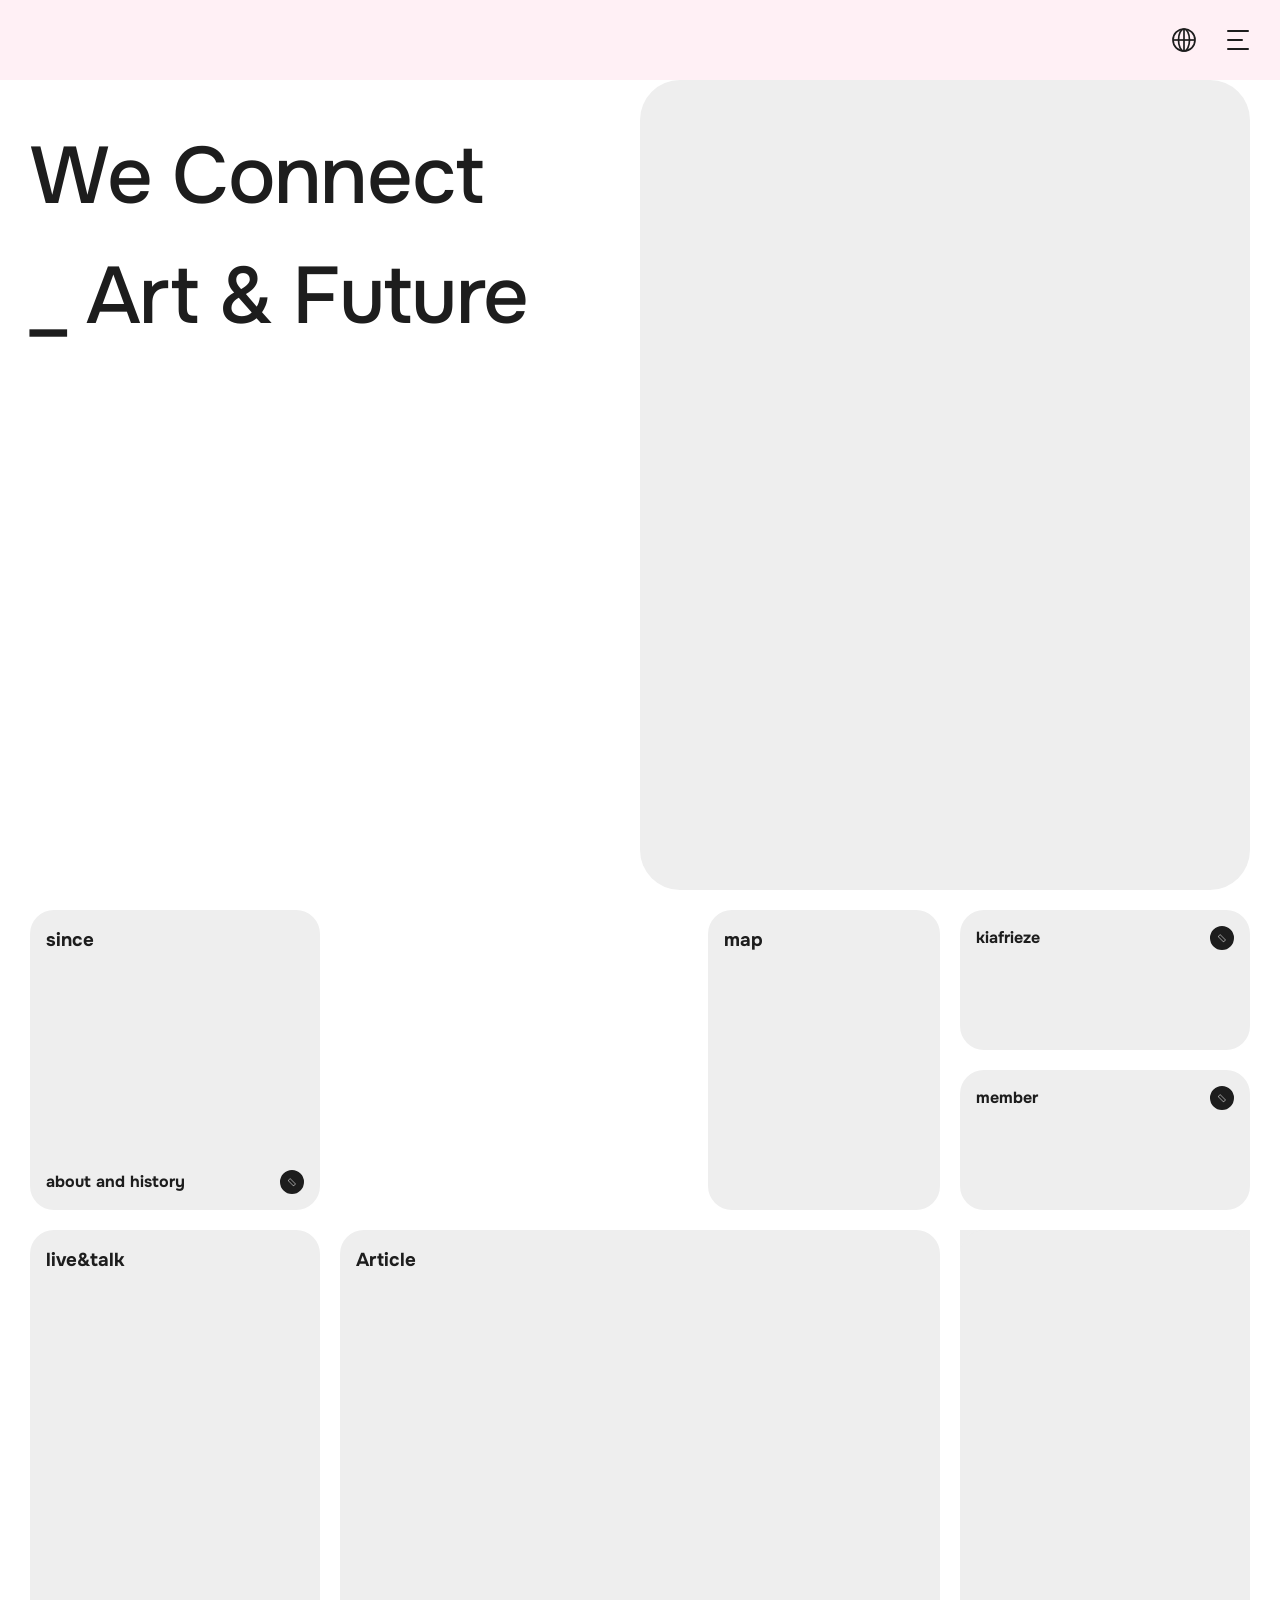
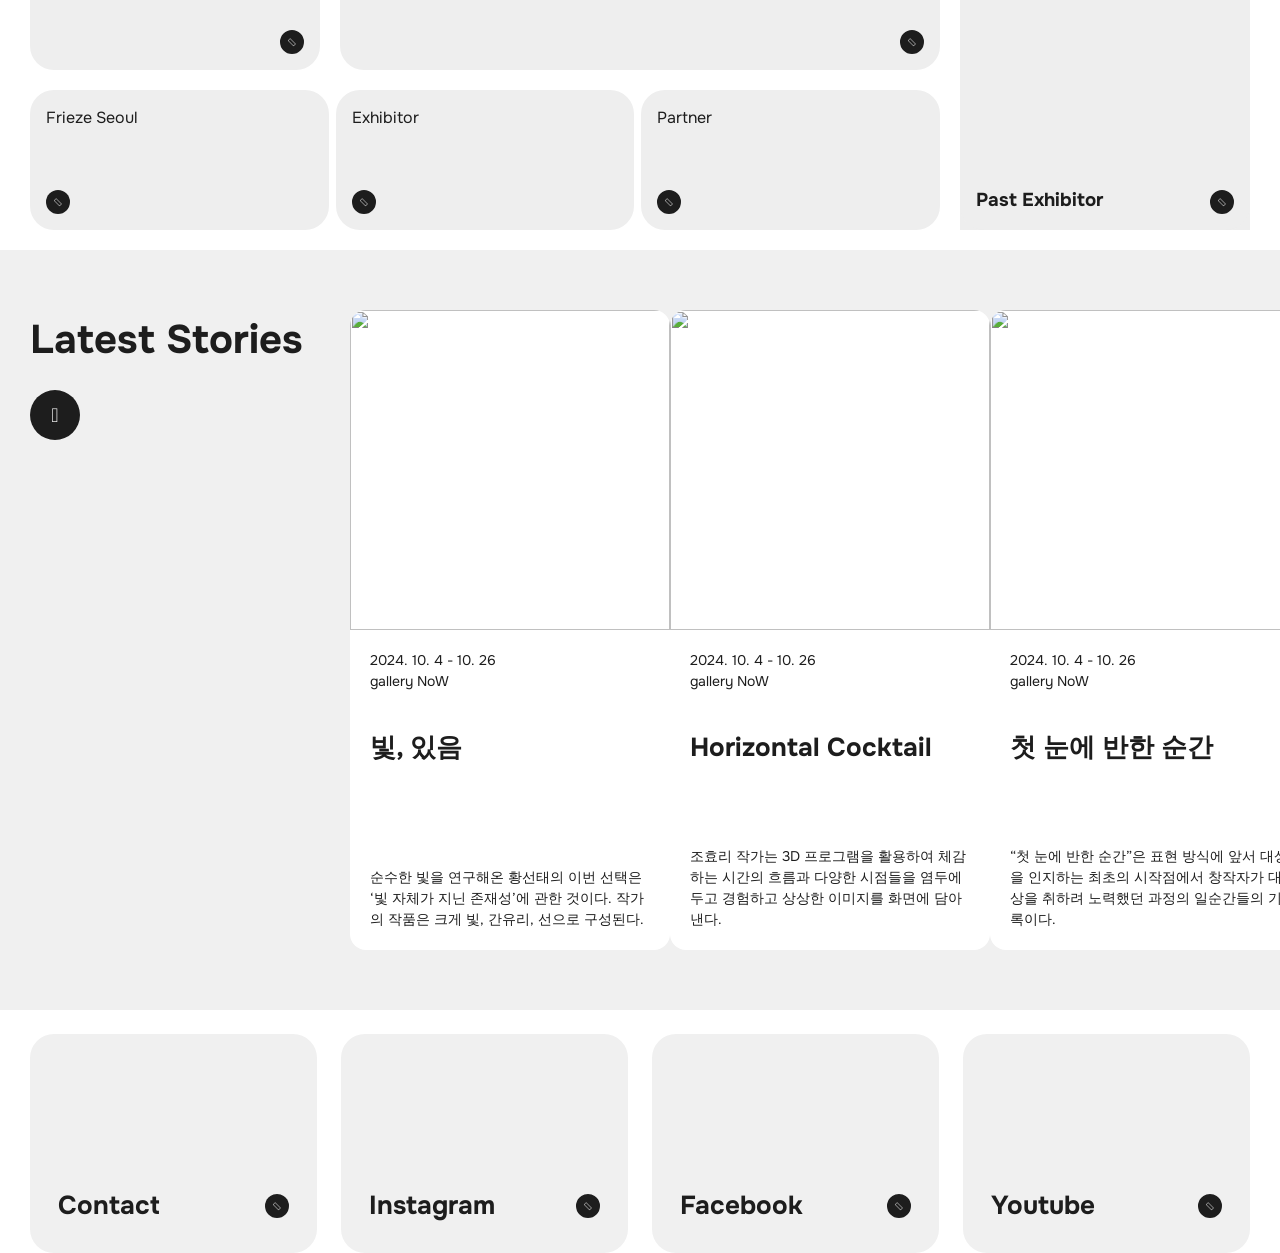
==== pages/index.html @ 9ac95ffd "base url 설정" ====
<!DOCTYPE html>
<html lang="ko">
  <head>
    <meta charset="UTF-8" />
    <meta
      name="viewport"
      content="width=device-width, initial-scale=1.0"
    />
    <title>kiaf seoul</title>
    <meta
      property="og:type"
      content="website"
    />
    <meta
      property="og:title"
      content="페이지 제목"
    />
    <meta
      property="og:description"
      content="페이지 설명"
    />
    <meta
      property="og:image"
      content="http://www.mysite.com/article/article1_featured_image.jpg"
    />
    <meta
      property="og:url"
      content="http://www.mysite.com/article/article1.html"
    />
    <meta
      name="twitter:card"
      content="summary"
    />
    <meta
      name="twitter:title"
      content="페이지 제목"
    />
    <meta
      name="twitter:description"
      content="페이지 설명"
    />
    <meta
      name="twitter:image"
      content="http://www.mysite.com/article/article1.html"
    />
    <meta
      name="twitter:domain"
      content="사이트 명"
    />
    <base href="/kiafseoul" />
    <link
      rel="shortcut icon"
      href="http://www.mysite.com/favicon.ico"
    />
    <!-- css -->
    <link
      rel="stylesheet"
      href="https://cdn.jsdelivr.net/npm/swiper@11/swiper-bundle.min.css"
    />
    <link
      href="https://fonts.googleapis.com/icon?family=Material+Icons"
      rel="stylesheet"
    />
    <link
      rel="stylesheet"
      href="https://maxst.icons8.com/vue-static/landings/line-awesome/line-awesome/1.3.0/css/line-awesome.min.css"
    />
    <link
      rel="stylesheet"
      as="style"
      crossorigin
      href="https://cdn.jsdelivr.net/gh/orioncactus/pretendard@v1.3.9/dist/web/static/pretendard.min.css"
    />
    <link
      href="https://fonts.googleapis.com/css2?family=Onest:wght@100..900&display=swap"
      rel="stylesheet"
    />
    <link
      rel="stylesheet"
      href="/resources/css/styles.css"
    />
    <!-- js -->
    <script src="https://ajax.googleapis.com/ajax/libs/jquery/3.7.1/jquery.min.js"></script>
    <script src="https://cdn.jsdelivr.net/npm/swiper@11/swiper-bundle.min.js"></script>
    <script
      defer
      src="/resources/js/ui-swiper.js"
    ></script>
    <script
      defer
      src="/resources/js/ui-pattern-script.js"
    ></script>
    <script
      defer
      src="/resources/js/include.js"
    ></script>
  </head>
  <body>
    <div id="skip-nav">
      <a href="#gnb">메뉴 바로가기</a>
      <a href="#container">본문 바로가기</a>
    </div>
    <div id="wrap">
      <header id="header">
        <div class="inner">
          <h1 id="logo">
            <a href="#">
              <span class="blind">키아프서울</span>
            </a>
          </h1>
          <div class="util">
            <button class="lang">
              <span class="blind">영어로 보기</span>
              <svg
                xmlns="http://www.w3.org/2000/svg"
                viewBox="0 0 24 24"
                width="24"
                height="24"
              >
                <g transform="rotate(-90, 12, 12)">
                  <circle
                    cx="12"
                    cy="12"
                    r="11"
                    stroke-width="1.7"
                    fill="none"
                  />
                  <line
                    x1="1"
                    y1="12"
                    x2="23"
                    y2="12"
                    stroke-width="1.7"
                  />
                  <ellipse
                    cx="12"
                    cy="12"
                    rx="11"
                    ry="5.5"
                    stroke-width="1.7"
                    fill="none"
                  />
                  <line
                    x1="12"
                    y1="1"
                    x2="12"
                    y2="23"
                    stroke-width="1.7"
                  />
                </g>
              </svg>
            </button>
            <button class="all-menu">
              <span class="blind">전체메뉴</span>
              <svg
                xmlns="http://www.w3.org/2000/svg"
                width="24"
                height="24"
                viewBox="0 0 24 24"
                fill="none"
                stroke-width="2"
                stroke-linecap="round"
                stroke-linejoin="round"
              >
                <line
                  x1="2"
                  y1="3"
                  x2="22"
                  y2="3"
                ></line>
                <line
                  x1="2"
                  y1="12"
                  x2="16"
                  y2="12"
                ></line>
                <line
                  x1="2"
                  y1="21"
                  x2="22"
                  y2="21"
                ></line>
              </svg>
            </button>
          </div>
        </div>
        <!-- active 추가시 활성화 -->
        <nav
          id="nav-all"
          class=""
        >
          <h2 class="nav-all__tit">Menu</h2>
          <ul class="gnb">
            <li><a href="#">About</a></li>
            <li><a href="#">Insights</a></li>
            <li><a href="#">Archive</a></li>
            <li><a href="#">Partnes</a></li>
            <li><a href="#">News</a></li>
            <li><a href="#">Contact</a></li>
          </ul>
          <button class="btn-close">
            <span class="blind">메뉴닫기</span>
            <svg
              xmlns="http://www.w3.org/2000/svg"
              width="24"
              height="24"
              viewBox="0 0 24 24"
            >
              <line
                x1="2"
                y1="2"
                x2="22"
                y2="22"
                stroke="black"
                stroke-width="2"
                stroke-linecap="round"
                stroke-linejoin="round"
              />
              <line
                x1="22"
                y1="2"
                x2="2"
                y2="22"
                stroke="black"
                stroke-width="2"
                stroke-linecap="round"
                stroke-linejoin="round"
              />
            </svg>
          </button>
        </nav>
      </header>
      <div class="intro">
        <div class="inner">
          <div class="intro__txt">
            <p class="">We Connect</p>
            <p class="">_ Art & Future</p>
          </div>
          <div class="intro__vid"></div>
        </div>
      </div>
      <main id="container">
        <div class="sec-card">
          <div class="inner">
            <div class="card__area">
              <div class="card__item since">
                <a href="#">
                  <h3>since</h3>
                  <div class="txt-box">
                    <strong class="title">about and history</strong>
                    <span class="btn-goto"><span class="blind">새창열림</span></span>
                  </div></a
                >
              </div>
              <div class="card__item news">
                <a href="#">
                  <h3>news</h3>
                  <strong>아트페어의 의미있는 움직임</strong>
                </a>
              </div>
              <div class="wrapper-link">
                <div class="card__item map">
                  <h3>map</h3>
                </div>
                <a
                  href="#"
                  class="card__item kiafrieze"
                  ><div class="icon-box"></div>
                  <div class="txt-box">
                    <strong class="title">kiafrieze</strong>
                    <span class="btn-goto"><span class="blind">새창열림</span></span>
                  </div></a
                >
                <a
                  href="#"
                  class="card__item membership"
                  ><div class="icon-box"></div>
                  <div class="txt-box">
                    <strong class="title">member</strong>
                    <span class="btn-goto"><span class="blind">새창열림</span></span>
                  </div></a
                >
              </div>

              <div class="card__item livetalk">
                <a href="#">
                  <h3 class="head">live&talk</h3>
                  <span class="btn-goto"><span class="blind">바로가기</span></span>
                </a>
              </div>
              <div class="card__item article">
                <a href="#">
                  <h3 class="head">Article</h3>
                  <span class="btn-goto"><span class="blind">바로가기</span></span>
                </a>
              </div>

              <div class="wrapper-acco">
                <div class="card__item acco01">
                  <a href="#">
                    <h3 class="head">Past Exhibitor</h3>
                    <span class="btn-goto"><span class="blind">바로가기</span></span>
                  </a>
                </div>
                <div class="card__item acco02">
                  <a href="#">
                    <h3 class="head">Special Exhibition</h3>
                    <span class="btn-goto"><span class="blind">바로가기</span></span>
                  </a>
                </div>
                <div class="card__item acco03">
                  <a href="#">
                    <h3 class="head">Program</h3>
                    <span class="btn-goto"><span class="blind">바로가기</span></span>
                  </a>
                </div>
              </div>
              <div class="wrapper-goto">
                <a
                  href="#"
                  class="card__item frieze"
                >
                  <div class="icon-box"></div>
                  <div class="txt-box">
                    <strong class="title">Frieze Seoul</strong>
                    <span class="btn-goto"><span class="blind">새창열림</span></span>
                  </div>
                </a>
                <a
                  href="#"
                  class="card__item exhibitor"
                >
                  <div class="icon-box"></div>
                  <div class="txt-box">
                    <strong class="title">Exhibitor</strong>
                    <span class="btn-goto"><span class="blind">새창열림</span></span>
                  </div>
                </a>
                <a
                  href="#"
                  class="card__item partner"
                >
                  <div class="icon-box"></div>
                  <div class="txt-box">
                    <strong class="title">Partner</strong>
                    <span class="btn-goto"><span class="blind">새창열림</span></span>
                  </div>
                </a>
              </div>
            </div>
          </div>
        </div>

        <div class="sec-slide">
          <div class="inner">
            <div class="inner-slide">
              <div class="sec-slide__tit">
                <h2 class="title">Latest Stories</h2>
                <a
                  href="#"
                  class="btn-more"
                  ><span class="blind">더보기</span></a
                >
              </div>
              <div class="sec-slide__cont">
                <div class="swiper slide-studio">
                  <div class="swiper-wrapper">
                    <!-- 슬라이드 1 -->
                    <div class="swiper-slide cont-item">
                      <a href="#">
                        <div class="image-box">
                          <img
                            src="https://static-edge.kiaf.org/web/2024/09/27101818/7.-%EB%AE%8C-%EC%8A%B5%EA%B4%80%EC%A0%81-%EC%97%B4%EC%A0%95.jpg"
                            alt=""
                          />
                        </div>
                        <div class="txt-box">
                          <span class="date">2024. 10. 4 - 10. 26</span>
                          <span class="place">gallery NoW</span>
                          <strong class="title">빛, 있음</strong>
                          <p class="desc">순수한 빛을 연구해온 황선태의 이번 선택은 ‘빛 자체가 지닌 존재성’에 관한 것이다. 작가의 작품은 크게 빛, 간유리, 선으로 구성된다.</p>
                        </div>
                      </a>
                    </div>
                    <!-- 슬라이드 2 -->
                    <div class="swiper-slide cont-item">
                      <a href="#">
                        <div class="image-box">
                          <img
                            src="https://static-edge.kiaf.org/web/2024/09/27110320/Gravity_acrylic-on-canvas_160%C3%97160%E3%8E%9D_2024.jpg"
                            alt=""
                          />
                        </div>
                        <div class="txt-box">
                          <span class="date">2024. 10. 4 - 10. 26</span>
                          <span class="place">gallery NoW</span>
                          <strong class="title">Horizontal Cocktail</strong>
                          <p class="desc">조효리 작가는 3D 프로그램을 활용하여 체감하는 시간의 흐름과 다양한 시점들을 염두에 두고 경험하고 상상한 이미지를 화면에 담아낸다.</p>
                        </div>
                      </a>
                    </div>
                    <!-- 슬라이드 3 -->
                    <div class="swiper-slide cont-item">
                      <a href="#">
                        <div class="image-box">
                          <img
                            src="https://static-edge.kiaf.org/web/2024/09/27111345/%EA%B9%80%ED%9D%AC%EC%97%B0-%EC%98%A4%EB%91%90%EB%A7%89-60.5x60.5%E3%8E%9D-acrylic-on-linen-2024.jpg"
                            alt=""
                          />
                        </div>
                        <div class="txt-box">
                          <span class="date">2024. 10. 4 - 10. 26</span>
                          <span class="place">gallery NoW</span>
                          <strong class="title">첫 눈에 반한 순간</strong>
                          <p class="desc">“첫 눈에 반한 순간”은 표현 방식에 앞서 대상을 인지하는 최초의 시작점에서 창작자가 대상을 취하려 노력했던 과정의 일순간들의 기록이다.</p>
                        </div>
                      </a>
                    </div>
                    <!-- 슬라이드 4 -->
                    <div class="swiper-slide cont-item">
                      <a href="#">
                        <div class="image-box">
                          <img
                            src="https://static-edge.kiaf.org/web/2024/09/24162943/ASLSP-7.jpg"
                            alt=""
                          />
                        </div>
                        <div class="txt-box">
                          <span class="date">2024. 9. 14 - 11. 23</span>
                          <span class="place">Peres Projects Berlin</span>
                          <strong class="title">최대한 느리게</strong>
                          <p class="desc">브렌트 웨든의 《최대한 느리게》는 이 음악적 코드를 양모, 면, 아크릴 실로 변환해 거대한 기하학적 추상화를 직조해 낸다.</p>
                        </div>
                      </a>
                    </div>
                    <!-- 슬라이드 5 -->
                    <div class="swiper-slide cont-item">
                      <a href="#">
                        <div class="image-box">
                          <img
                            src="https://static-edge.kiaf.org/web/2024/07/30170701/somewhere-6.jpg"
                            alt=""
                          />
                        </div>
                        <div class="txt-box">
                          <span class="date">2024. 10. 4 - 10. 26</span>
                          <span class="place">gallery NoW</span>
                          <strong class="title">빛, 있음</strong>
                          <p class="desc">순수한 빛을 연구해온 황선태의 이번 선택은 ‘빛 자체가 지닌 존재성’에 관한 것이다. 작가의 작품은 크게 빛, 간유리, 선으로 구성된다.</p>
                        </div>
                      </a>
                    </div>
                    <div class="swiper-slide cont-item">
                      <a href="#">
                        <div class="image-box">
                          <img
                            src="https://static-edge.kiaf.org/web/2024/07/30170701/somewhere-6.jpg"
                            alt=""
                          />
                        </div>
                        <div class="txt-box">
                          <span class="date">2024. 10. 4 - 10. 26</span>
                          <span class="place">gallery NoW</span>
                          <strong class="title">빛, 있음</strong>
                          <p class="desc">순수한 빛을 연구해온 황선태의 이번 선택은 ‘빛 자체가 지닌 존재성’에 관한 것이다. 작가의 작품은 크게 빛, 간유리, 선으로 구성된다.</p>
                        </div>
                      </a>
                    </div>
                    <div class="swiper-slide cont-item">
                      <a href="#">
                        <div class="image-box">
                          <img
                            src="https://static-edge.kiaf.org/web/2024/07/30170701/somewhere-6.jpg"
                            alt=""
                          />
                        </div>
                        <div class="txt-box">
                          <span class="date">2024. 10. 4 - 10. 26</span>
                          <span class="place">gallery NoW</span>
                          <strong class="title">빛, 있음</strong>
                          <p class="desc">순수한 빛을 연구해온 황선태의 이번 선택은 ‘빛 자체가 지닌 존재성’에 관한 것이다. 작가의 작품은 크게 빛, 간유리, 선으로 구성된다.</p>
                        </div>
                      </a>
                    </div>
                  </div>
                </div>
              </div>
            </div>
          </div>
        </div>

        <div class="sec-goto">
          <div class="inner">
            <ul class="sec-goto__list">
              <li>
                <a href="#">
                  <div class="icon-box"></div>
                  <div class="txt-box">
                    <strong class="title">contact</strong>
                    <span class="btn-goto"><span class="blind">메일 새창열림</span></span>
                  </div>
                </a>
              </li>
              <li>
                <a href="#">
                  <div class="icon-box"></div>
                  <div class="txt-box">
                    <strong class="title">instagram</strong>
                    <span class="btn-goto"><span class="blind">인스타그램 새창열림</span></span>
                  </div>
                </a>
              </li>
              <li>
                <a href="#">
                  <div class="icon-box"></div>
                  <div class="txt-box">
                    <strong class="title">facebook</strong>
                    <span class="btn-goto"><span class="blind">페이스북 새창열림</span></span>
                  </div>
                </a>
              </li>
              <li>
                <a href="#">
                  <div class="icon-box"></div>
                  <div class="txt-box">
                    <strong class="title">youtube</strong>
                    <span class="btn-goto"><span class="blind">유튜브 새창열림</span></span>
                  </div>
                </a>
              </li>
            </ul>
          </div>
        </div>
      </main>

      <footer
        id="footer"
        include-html="./layout/footer.html"
      ></footer>
    </div>
  </body>
</html>
---- resources/css/styles.css ----
@charset "UTF-8";
/* 한글에만 Pretendard 적용 */
@font-face {
  font-family: "Pretendard-Regular";
  src: url("https://fastly.jsdelivr.net/gh/Project-Noonnu/noonfonts_2107@1.1/Pretendard-Regular.woff") format("woff");
  font-weight: 400;
  font-style: normal;
  unicode-range: U+AC00-D7AF;
}
/* reset */
body,
div,
dl,
dt,
dd,
ul,
ol,
li,
h1,
h2,
h3,
h4,
h5,
h6,
pre,
code,
form,
fieldset,
legend,
textarea,
p,
blockquote,
th,
td,
input,
select,
button,
* {
  margin: 0;
  padding: 0;
  box-sizing: border-box;
}

fieldset,
img {
  border: 0 none;
}

dl,
ul,
ol,
menu,
li {
  list-style: none;
}

blockquote,
q {
  quotes: none;
}

blockquote:before, blockquote:after {
  content: "";
  content: none;
}

q:before, q:after {
  content: "";
  content: none;
}

input,
select,
textarea {
  font-size: 100%;
  vertical-align: middle;
}

button {
  font-size: 100%;
  vertical-align: middle;
  border: 0 none;
  background-color: transparent;
  cursor: pointer;
}

table {
  border-collapse: collapse;
  border-spacing: 0;
}

body {
  -webkit-text-size-adjust: none;
}

/* 뷰표트 변환시 폰트크기 자동확대 방지 */
input[type=text], input[type=password], input[type=submit], input[type=search] {
  -webkit-appearance: none;
     -moz-appearance: none;
          appearance: none;
  border-radius: 0;
}
input:checked[type=checkbox] {
  background-color: #e4e4e4;
  -webkit-appearance: checkbox;
     -moz-appearance: checkbox;
          appearance: checkbox;
}

button {
  -webkit-appearance: button;
     -moz-appearance: button;
          appearance: button;
  border-radius: 0;
}

input[type=button], input[type=submit], input[type=reset], input[type=file] {
  -webkit-appearance: button;
     -moz-appearance: button;
          appearance: button;
  border-radius: 0;
}
input[type=search]::-webkit-search-cancel-button {
  -webkit-appearance: none;
          appearance: none;
}

/* 기본 폰트 설정 */
/* mobile */
html {
  font-size: 62.5%;
}

body {
  font-size: 1.6rem;
  line-height: 1.5;
  font-family: "Onest", "Pretendard", sans-serif;
  color: #1d1d1d;
  font-weight: 400;
}

a {
  color: #1d1d1d;
  text-decoration: none;
}
a:active, a:hover {
  text-decoration: none;
}

@media screen and (min-width: 1280px) {
  a {
    color: #1d1d1d;
    text-decoration: none;
  }
  a:active, a:hover {
    text-decoration: underline;
  }
}
address,
caption,
cite,
code,
dfn,
em,
var {
  font-style: normal;
  font-weight: normal;
}

hr {
  display: none;
}

input[type=password] {
  font-family: "Malgun Gothic";
}

/* 웹폰트 사용시 점이 안보임 - 기본 폰트 사용  */
/* skipnavigation */
#u-skip {
  position: relative;
  z-index: 3000;
}
#u-skip a {
  position: absolute;
  top: -35px;
  left: 0;
  right: 0;
  display: inline-block;
  padding: 7px 10px 5px;
  background: #1d1d1d;
  color: #fff;
  text-decoration: none;
  text-align: center;
  opacity: 0;
}
#u-skip a:focus {
  top: 0;
  opacity: 1;
  z-index: 1000;
}

/* 이미지 스프라이트 */
.img-g {
  display: inline-block;
  overflow: hidden;
  background: url(../../images/comm/img-comm.png) no-repeat;
  vertical-align: top;
}

/* 이미지 */
/* global */
.ir-pm {
  display: block;
  overflow: hidden;
  font-size: 0px;
  line-height: 0;
  text-indent: -9999px;
}

/* 사용된 이미지내 의미있는 텍스트의 대체텍스트를 제공할때 */
.ir-wa {
  display: block;
  overflow: hidden;
  position: relative;
  z-index: -10;
  width: 100%;
  height: 100%;
}

/* 중요한 이미지 대체텍스트로 이미지off시에도 대체 텍스트를 보여주고자 할때 */
.blind,
caption,
legend {
  position: absolute;
  clip: rect(0 0 0 0);
  width: 1px;
  height: 1px;
  margin: -1px;
  overflow: hidden;
}

/* 대체텍스트가 아닌 접근성을 위한 숨김텍스트를 제공할때 */
.f_l {
  float: left;
}

.f_r {
  float: right;
}

.show {
  display: block;
}

.hide {
  display: none;
}

.tbl {
  border-collapse: collapse;
  border-spacing: 0;
}

/* 테이블 초기화 */
.clearfix {
  display: block;
  overflow: visible;
  width: auto;
  clear: both;
  zoom: 1;
}
.clearfix:after {
  display: block;
  visibility: hidden;
  height: 0;
  font-size: 0;
  clear: both;
  content: "";
}

#skip-nav {
  position: fixed;
  top: 0;
  left: 0;
  z-index: 10000;
  width: 100%;
  text-align: center;
  background-color: #1d1d1d;
}
#skip-nav a:not(:focus) {
  position: absolute !important;
  width: 1px !important;
  height: 1px !important;
  padding: 0 !important;
  margin: -1px !important;
  overflow: hidden !important;
  clip: rect(0, 0, 0, 0) !important;
  white-space: nowrap !important;
  border: 0 !important;
}
#skip-nav a:focus {
  display: flex;
  align-items: center;
  justify-content: center;
  flex-direction: row;
  outline-offset: -0.4rem;
  outline: 2px solid #246beb;
  font-size: 1.5rem;
  color: #fff;
  width: 100%;
  height: 3.2rem;
  margin: 0 auto;
  text-align: center;
}
#skip-nav.type1 {
  background-color: #fff;
}
#skip-nav.type1 a:focus {
  color: #1d1d1d;
}

.inner {
  position: relative;
  width: 100%;
  max-width: 1772px;
  margin: 0 auto;
  padding: 0 20px;
}
@media (min-width: 600px) {
  .inner {
    padding: 0 30px;
  }
}

#header {
  position: relative;
  background-color: lavenderblush;
  z-index: 1000;
}
#header .inner {
  display: flex;
  justify-content: space-between;
  align-items: center;
  height: 72px;
}
@media (min-width: 1024px) {
  #header .inner {
    height: 80px;
  }
}
#header #logo a {
  display: block;
  width: 123px;
  height: 26px;
  background: url(/resources/images/pattern/common/kiafseoul_header_logo.png) no-repeat 0 0/contain;
}
#header .util {
  display: flex;
  gap: 20px;
}
@media (min-width: 600px) {
  #header .util {
    gap: 30px;
  }
}
#header .util .lang,
#header .util .all-menu {
  width: 24px;
  height: 24px;
}
#header .util .lang svg,
#header .util .all-menu svg {
  stroke: #1d1d1d;
}

#nav-all {
  position: fixed;
  top: 0;
  left: 100%;
  padding: 0 20px;
  width: 100%;
  height: 100%;
  background-color: #fff;
  transition: all 0.3s;
}
#nav-all.active {
  display: block;
  left: 0;
}
#nav-all .nav-all__tit {
  font-size: 3.2rem;
  font-weight: 400;
  padding: 12px 0;
}
#nav-all .gnb {
  display: flex;
  flex-direction: column;
  gap: 20px;
  padding-top: 30px;
}
#nav-all .gnb a {
  display: block;
  font-size: 3rem;
  font-weight: 600;
}
#nav-all .btn-close {
  position: absolute;
  top: 23px;
  right: 20px;
}

.intro {
  height: 90vh;
}
.intro .inner {
  height: 90vh;
  display: flex;
  flex-direction: column;
  justify-content: space-between;
}
@media (min-width: 1024px) {
  .intro .inner {
    flex-direction: row;
  }
}
.intro__txt {
  padding: 36px 0;
  font-size: 4.8rem;
  letter-spacing: -1.6px;
  font-weight: 500;
}
@media (min-width: 600px) {
  .intro__txt {
    font-size: 7rem;
  }
}
@media (min-width: 1024px) {
  .intro__txt {
    font-size: 8rem;
  }
}
.intro__vid {
  background-color: #eee;
  height: 100%;
  align-items: stretch;
  border-radius: 10px;
}
@media (min-width: 600px) and (max-width: 1023px) {
  .intro__vid {
    border-radius: 20px;
  }
}
@media (min-width: 1024px) {
  .intro__vid {
    height: 100%;
    width: 50%;
    border-radius: 40px;
  }
}

.sec-slide {
  overflow: hidden;
  background-color: #f0f0f0;
}
@media (min-width: 1024px) {
  .sec-slide .inner {
    display: flex;
    padding-right: 0;
  }
}
.sec-slide .inner-slide {
  display: flex;
  flex-direction: column-reverse;
  padding: 60px 0;
}
@media (min-width: 1024px) {
  .sec-slide .inner-slide {
    overflow: hidden;
    flex-direction: row;
  }
}
.sec-slide .sec-slide__tit {
  display: flex;
  justify-content: space-between;
  align-items: center;
  padding-top: 40px;
}
@media (min-width: 600px) and (max-width: 1023px) {
  .sec-slide .sec-slide__tit {
    justify-content: flex-start;
    gap: 24px;
  }
}
@media (min-width: 1024px) {
  .sec-slide .sec-slide__tit {
    padding-top: 0;
    background-color: #f0f0f0;
    flex-direction: column;
    justify-content: flex-start;
    align-items: flex-start;
    z-index: 10;
  }
  .sec-slide .sec-slide__tit .title {
    width: 320px;
  }
}
.sec-slide .sec-slide__tit .title {
  font-size: 3rem;
}
@media (min-width: 600px) {
  .sec-slide .sec-slide__tit .title {
    font-size: 3.6rem;
  }
}
@media (min-width: 1024px) {
  .sec-slide .sec-slide__tit .title {
    font-size: 4rem;
  }
}
.sec-slide .sec-slide__tit .btn-more::after {
  display: flex;
  align-items: center;
  justify-content: center;
  content: "\f061";
  font-family: "Line Awesome Free";
  font-weight: 900;
  color: #fff;
  width: 40px;
  height: 40px;
  background-color: #1d1d1d;
  border-radius: 50%;
  font-size: 2rem;
}
@media (min-width: 1024px) {
  .sec-slide .sec-slide__tit .btn-more::after {
    margin-top: 20px;
    width: 50px;
    height: 50px;
  }
}
.sec-slide .cont-item {
  overflow: hidden;
  border-radius: 16px;
}
.sec-slide .cont-item .image-box,
.sec-slide .cont-item .txt-box {
  height: 300px;
}
@media (min-width: 1024px) {
  .sec-slide .cont-item .image-box,
  .sec-slide .cont-item .txt-box {
    height: 320px;
  }
}
.sec-slide .cont-item .txt-box {
  padding: 20px;
  text-align: left;
  display: flex;
  flex-direction: column;
}
.sec-slide .cont-item .txt-box .date,
.sec-slide .cont-item .txt-box .place,
.sec-slide .cont-item .txt-box .desc {
  font-size: 1.3rem;
}
@media (min-width: 1024px) {
  .sec-slide .cont-item .txt-box .date,
  .sec-slide .cont-item .txt-box .place,
  .sec-slide .cont-item .txt-box .desc {
    font-size: 1.4rem;
  }
}
.sec-slide .cont-item .txt-box .title {
  font-size: 2.6rem;
  margin-top: 36px;
}
.sec-slide .cont-item .txt-box .desc {
  margin-top: auto;
}
.sec-slide .cont-item .image-box {
  overflow: hidden;
}
.sec-slide .cont-item .image-box img {
  transition: all 0.3s;
}
.sec-slide .cont-item > a:hover .image-box img {
  transform: scale(1.1);
}

.sec-goto {
  margin-top: 24px;
}
.sec-goto .icon-box {
  width: 46px;
  height: 46px;
  background: url(../../../resources/images/pattern/common/icon_contact.svg) no-repeat 0 0/contain;
}
@media (min-width: 1024px) {
  .sec-goto .icon-box {
    width: 64px;
    height: 64px;
  }
}
.sec-goto .icon-box {
  display: none;
}
@media (min-width: 600px) {
  .sec-goto .icon-box {
    display: block;
  }
}
.sec-goto__list {
  display: flex;
  flex-wrap: wrap;
  gap: 12px;
}
@media (min-width: 600px) {
  .sec-goto__list {
    flex-wrap: nowrap;
    gap: 12px;
  }
}
@media (min-width: 1024px) {
  .sec-goto__list {
    gap: 24px;
  }
}
.sec-goto__list li {
  flex-basis: calc(50% - 6px);
  background-color: #f0f0f0;
  border-radius: 12px;
}
@media (min-width: 600px) {
  .sec-goto__list li {
    flex-basis: calc(25% - 6px);
    border-radius: 16px;
  }
}
@media (min-width: 1024px) {
  .sec-goto__list li {
    flex-basis: calc(25% - 12px);
    border-radius: 24px;
  }
}
.sec-goto__list li a {
  display: block;
  padding: 24px 16px;
}
@media (min-width: 600px) {
  .sec-goto__list li a {
    display: flex;
    flex-direction: column;
    gap: 36px;
    padding: 20px;
  }
}
@media (min-width: 1024px) {
  .sec-goto__list li a {
    padding: 28px;
    gap: 60px;
  }
}
.sec-goto__list li a .txt-box {
  display: flex;
  justify-content: space-between;
  align-items: center;
}
.sec-goto__list li a .txt-box .title {
  text-transform: capitalize;
}
@media (min-width: 1024px) {
  .sec-goto__list li a .txt-box .title {
    font-size: 2.6rem;
  }
}
.sec-goto__list li a .txt-box .btn-goto::after {
  content: "\f061";
  font-family: "Line Awesome Free";
  font-weight: 900;
  color: #fff;
  display: flex;
  justify-content: center;
  align-items: center;
  font-size: 12px;
  transform: rotate(-45deg);
  width: 24px;
  height: 24px;
  background-color: #1d1d1d;
  border-radius: 50%;
}

.sec-card {
  margin: 20px 0;
}
.sec-card .card__item {
  background-color: #eee;
  border-radius: 12px;
}
@media (min-width: 600px) {
  .sec-card .card__item {
    border-radius: 16px;
  }
}
@media (min-width: 1024px) {
  .sec-card .card__item {
    border-radius: 24px;
  }
}
.sec-card .card__area {
  display: flex;
  flex-direction: column;
  gap: 12px;
}
.sec-card .card__area .since a {
  height: 170px;
  padding: 16px;
  display: flex;
  flex-direction: column;
  justify-content: space-between;
}
.sec-card .card__area .since a .txt-box {
  display: flex;
  justify-content: space-between;
}
.sec-card .card__area .news {
  background: url(https://www.theartro.kr/kor/focus/20221005/1_3.jpg) no-repeat center/cover;
}
.sec-card .card__area .news a {
  color: #fff;
  padding: 16px;
  height: 170px;
  display: flex;
  flex-direction: column;
  justify-content: space-between;
}
.sec-card .card__area .wrapper-link {
  display: grid;
  gap: 12px 7px;
  grid-template-columns: 1fr 1fr;
}
.sec-card .card__area .wrapper-link .map {
  grid-area: 1/1/3/2;
}
.sec-card .card__area .wrapper-link .card__item {
  padding: 16px;
}
.sec-card .card__area .wrapper-link .card__item .txt-box {
  display: flex;
  justify-content: space-between;
}
.sec-card .card__area .livetalk a {
  height: 106px;
  padding: 16px;
  display: flex;
  justify-content: space-between;
}
.sec-card .card__area .livetalk a .btn-goto {
  margin-top: auto;
}
.sec-card .card__area .article a {
  padding: 16px;
  height: 172px;
  display: flex;
  justify-content: space-between;
}
.sec-card .card__area .article a .btn-goto {
  margin-top: auto;
}
.sec-card .card__area .wrapper-acco {
  height: 356px;
  display: grid;
  grid-template-columns: 1fr 1fr;
  grid-template-rows: 1fr 1fr;
  gap: 12px 7px;
}
.sec-card .card__area .wrapper-acco .card__item a {
  padding: 16px;
  height: 100%;
  display: flex;
  align-items: flex-end;
  justify-content: space-between;
}
.sec-card .card__area .wrapper-acco .acco01 {
  grid-column: 1/3;
  grid-row: 1/2;
}
.sec-card .card__area .wrapper-goto {
  display: flex;
  justify-content: space-between;
  gap: 7px;
}
.sec-card .card__area .wrapper-goto .card__item {
  flex: 1;
  height: 120px;
  padding: 16px;
}
.sec-card .card__area .wrapper-goto .card__item .icon-box {
  display: none;
}
.sec-card .card__area .wrapper-goto .card__item .txt-box {
  height: 100%;
  display: flex;
  flex-direction: column;
}
.sec-card .card__area .wrapper-goto .card__item .txt-box .title {
  font-size: 1.6rem;
  font-weight: 400;
}
.sec-card .card__area .wrapper-goto .card__item .txt-box .btn-goto {
  margin-top: auto;
}
@media (min-width: 600px) {
  .sec-card .card__area {
    display: grid;
    grid-template-columns: 0.8fr 0.2fr 1fr;
    grid-template-rows: 170px 170px 352px 352px 72px;
    gap: 12px;
  }
  .sec-card .card__area .card__item {
    height: 100%;
  }
  .sec-card .card__area .card__item a {
    height: 100%;
  }
  .sec-card .card__area .since {
    grid-column: 1/3;
    grid-row: 1/3;
  }
  .sec-card .card__area .news {
    grid-column: 3/4;
    grid-row: 1/2;
  }
  .sec-card .card__area .livetalk {
    grid-column: 1/2;
    grid-row: 3/4;
  }
  .sec-card .card__area .article {
    grid-column: 2/4;
    grid-row: 3/4;
  }
  .sec-card .card__area .wrapper-acco {
    grid-column: 1/4;
    grid-row: 4/5;
  }
  .sec-card .card__area .wrapper-acco .acco01 {
    grid-column: 1/2;
    grid-row: 1/3;
  }
  .sec-card .card__area .wrapper-goto {
    grid-column: 1/4;
    grid-row: 5/6;
  }
  .sec-card .card__area .wrapper-goto > .card__item {
    height: auto;
  }
}
@media (min-width: 1024px) {
  .sec-card .card__area {
    grid-template-columns: 1fr 1.2fr 0.8fr 1fr;
    grid-template-rows: 300px 440px 140px;
    gap: 20px;
  }
  .sec-card .card__area .since {
    grid-column: 1/2;
    grid-row: 1/2;
  }
  .sec-card .card__area .news {
    grid-column: 2/3;
    grid-row: 1/2;
  }
  .sec-card .card__area .wrapper-link {
    grid-column: 3/5;
    grid-row: 1/2;
    grid-template-columns: 0.8fr 1fr;
    gap: 20px;
  }
  .sec-card .card__area .livetalk {
    grid-column: 1/2;
    grid-row: 2/3;
  }
  .sec-card .card__area .article {
    grid-column: 2/4;
    grid-row: 2/3;
  }
  .sec-card .card__area .wrapper-acco {
    background-color: #eee;
    height: 600px;
    grid-column: 4/5;
    grid-row: 2/4;
    display: block;
  }
  .sec-card .card__area .wrapper-acco .acco02,
  .sec-card .card__area .wrapper-acco .acco03 {
    display: none;
  }
  .sec-card .card__area .wrapper-goto {
    grid-column: 1/4;
    grid-row: 3/4;
  }
}

.btn-goto::after {
  content: "\f061";
  font-family: "Line Awesome Free";
  font-weight: 900;
  color: #fff;
  display: flex;
  justify-content: center;
  align-items: center;
  font-size: 12px;
  transform: rotate(-45deg);
  width: 24px;
  height: 24px;
  background-color: #1d1d1d;
  border-radius: 50%;
}

:root {
  --swiper-theme-color: red;
}

.swiper {
  width: 100%;
  height: 100%;
}
.swiper .swiper-slide {
  text-align: center;
  font-size: 18px;
  background: #fff;
  display: flex;
  justify-content: center;
  align-items: center;
}
.swiper .swiper-slide img {
  display: block;
  width: 100%;
  height: 100%;
  -o-object-fit: cover;
     object-fit: cover;
}
.swiper .swiper-slide a {
  display: block;
  width: 100%;
  height: 100%;
}
.swiper .swiper-button-next::after,
.swiper .swiper-button-prev::after {
  display: none;
}
.swiper .swiper-button-next::before,
.swiper .swiper-button-prev::before {
  font-family: "Line Awesome Free";
  font-weight: 900;
  font-size: 3rem;
  color: #000;
  opacity: 0.5;
}
.swiper .swiper-button-next::before {
  content: "\f138";
}
.swiper .swiper-button-prev::before {
  content: "\f137";
}

.slide-intro .swiper-slide {
  position: relative;
}
.slide-intro .swiper-slide.swiper-slide-active .text-area {
  opacity: 1;
  transform: translate(-50%, -50%);
}
.slide-intro .swiper-slide img {
  -o-object-position: 50% 100%;
     object-position: 50% 100%;
}
.slide-intro .swiper-slide .text-area {
  position: absolute;
  top: 50%;
  left: 50%;
  transform: translate(-50%, 0);
  width: 70%;
  max-width: 400px;
  opacity: 0;
  transition: all 0.5s;
}
.slide-intro .swiper-slide .text-area__tit {
  font-size: 3rem;
  color: #1d1d1d;
  font-family: "GmarketSansMedium";
  font-weight: 500;
}
.slide-intro .swiper-slide .text-area__cont {
  color: #555555;
}
.slide-intro .swiper-slide .text-area__goto {
  display: inline-block;
  margin-top: 20px;
  padding: 7px 20px;
  background: #246beb;
  color: #fff;
}
.slide-intro .swiper-pagination {
  display: none;
}

.slide-studio {
  overflow: visible;
  width: 100%;
  margin-left: 0;
}
.slide-studio .swiper-pagination {
  bottom: -50px;
}

.sec-slide__tit {
  width: 100%;
}
@media (min-width: 1024px) {
  .sec-slide__tit {
    width: 320px;
  }
}

.sec-slide__cont {
  overflow: visible;
}
@media (min-width: 1024px) {
  .sec-slide__cont {
    overflow: hidden;
  }
}

@media (max-width: 599px) {
  .cont-item {
    max-width: 300px;
  }
}
@media (min-width: 600px) {
  .cont-item {
    width: 300px !important;
  }
}
@media (min-width: 1024px) {
  .cont-item {
    width: 320px !important;
  }
}/*# sourceMappingURL=styles.css.map */
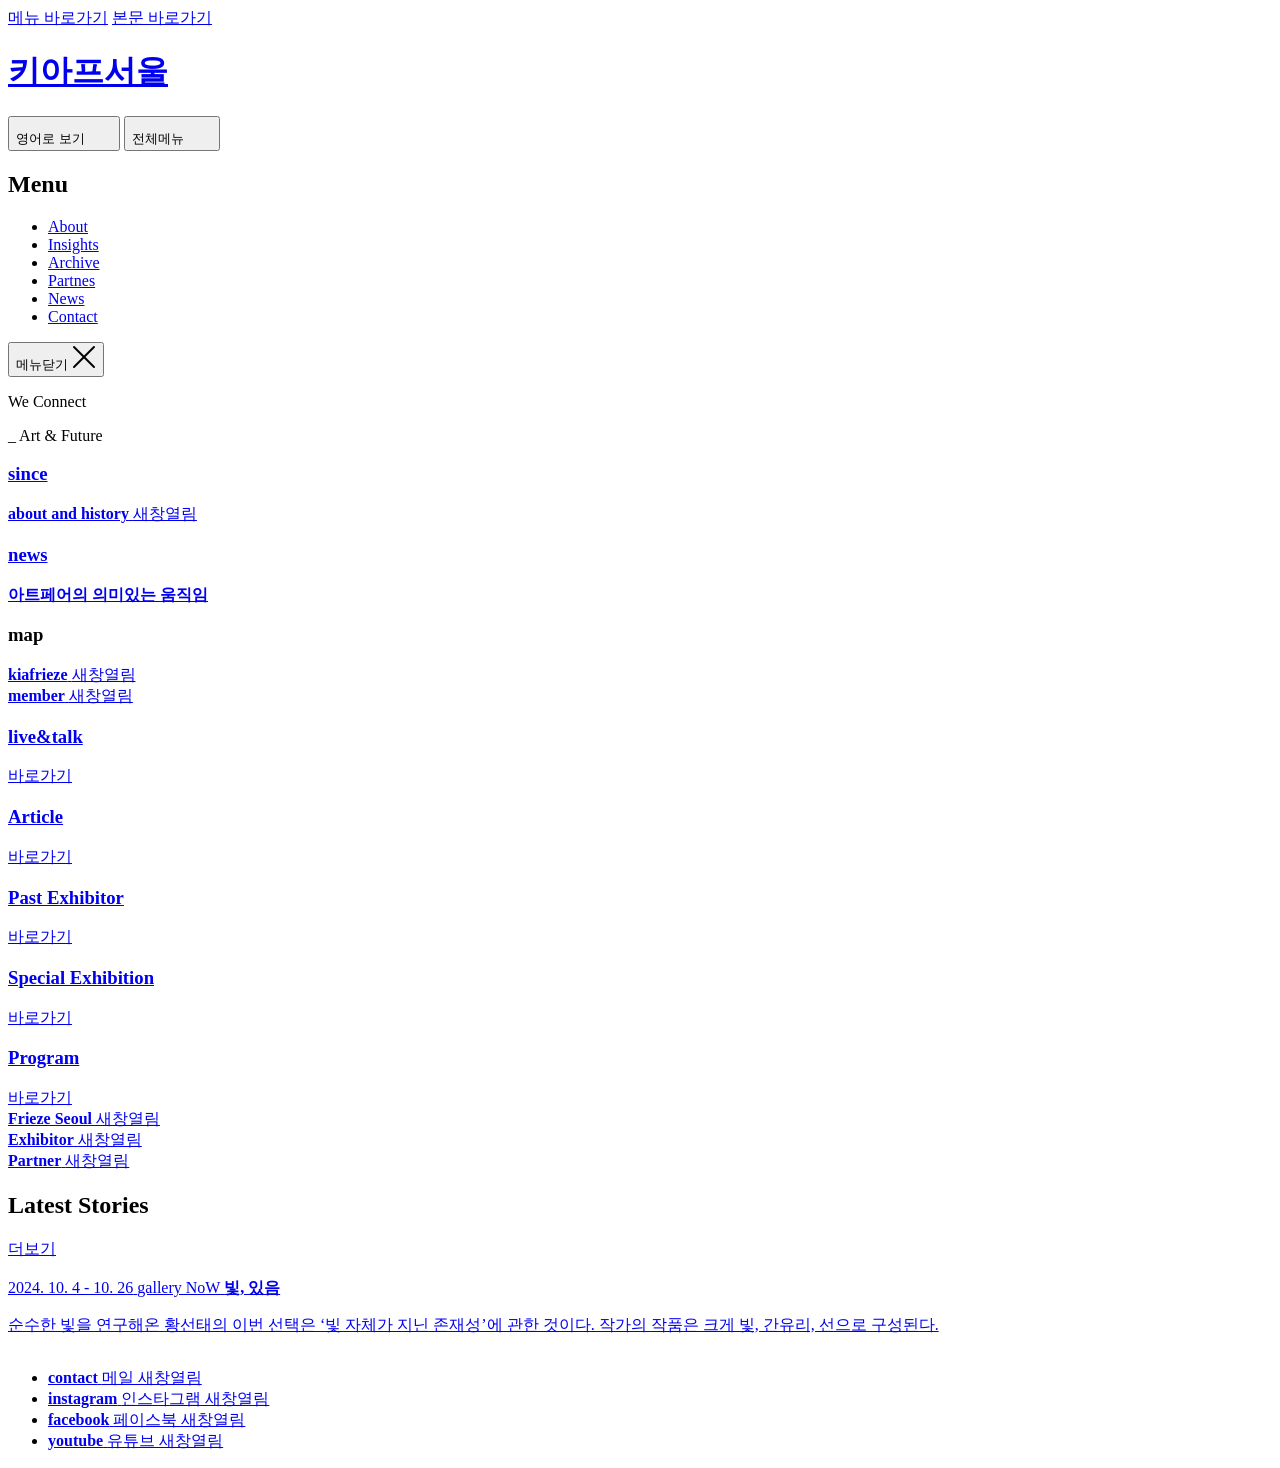
==== commit 5330daf7: "경로 수정" ====
--- a/pages/index.html
+++ b/pages/index.html
@@ -47,7 +47,7 @@
       name="twitter:domain"
       content="사이트 명"
     />
-    <base href="/kiafseoul" />
+    <base href="/kiafseoul/" />
     <link
       rel="shortcut icon"
       href="http://www.mysite.com/favicon.ico"
@@ -77,22 +77,22 @@
     />
     <link
       rel="stylesheet"
-      href="/resources/css/styles.css"
+      href="resources/css/styles.css"
     />
     <!-- js -->
     <script src="https://ajax.googleapis.com/ajax/libs/jquery/3.7.1/jquery.min.js"></script>
     <script src="https://cdn.jsdelivr.net/npm/swiper@11/swiper-bundle.min.js"></script>
     <script
       defer
-      src="/resources/js/ui-swiper.js"
+      src="resources/js/ui-swiper.js"
     ></script>
     <script
       defer
-      src="/resources/js/ui-pattern-script.js"
+      src="resources/js/ui-pattern-script.js"
     ></script>
     <script
       defer
-      src="/resources/js/include.js"
+      src="resources/js/include.js"
     ></script>
   </head>
   <body>
